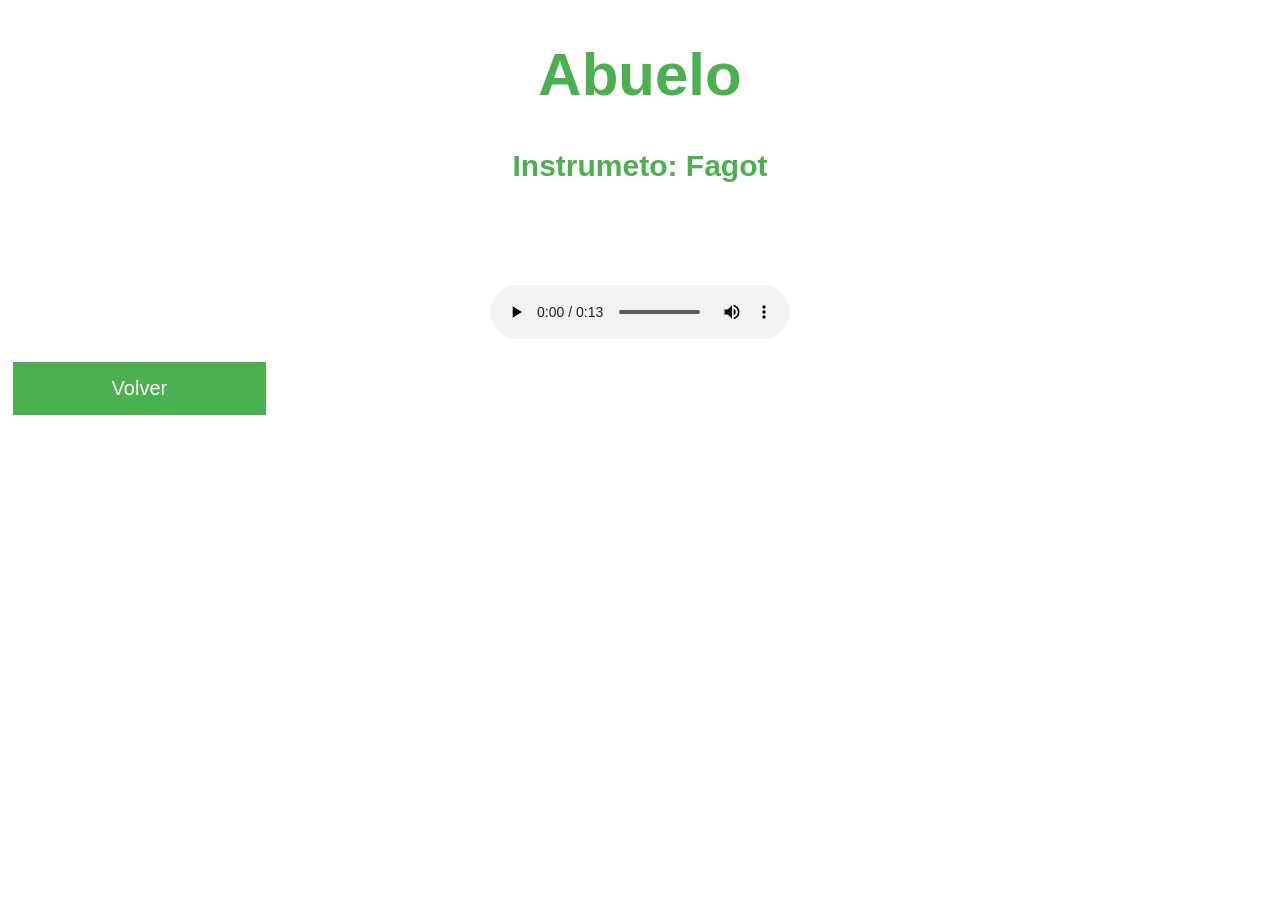
==== templates/abuelo.html @ 8d8f0ad4 "Add files via upload" ====
<!DOCTYPE html>

<head>
    <title>Abuelo</title>
    <link rel="stylesheet" href="/style.css">
</head>

<body>
    <h1>Abuelo</h1>
        <h3 id="textCh">
        Instrumeto: Fagot
    </h3>
    <br>
    <br>
    <br>
    <br>
    <div class="audio">
        <audio controls>
            <source src="/mp3/Fagot-Abuelo.mp3" type="audio/mpeg">
        </audio>
    </div>
    <br>
    <button id="buttonCh" onclick="window.location.href='/templates/index.html'">Volver</button>
    

</body>
</html>
---- style.css ----
#button {
    background-color: #4CAF50;
    border: none;
    color: white;
    padding: 15px 32px;
    text-align: center;
    text-decoration: none;
    display: inline-block;
    font-size: 25px;
    margin: 5px 5px;
    cursor: pointer;
    transition-duration: 0.4s;
    width: 80%;
    height: 100%;

}

#button:hover {
    background-color: white;
    color: black;
    border: 2px solid #4CAF50;
}

#buttonCh {
    background-color: #4CAF50;
    border: none;
    color: white;
    padding: 15px 32px;
    text-align: center;
    text-decoration: none;
    font-size: 20px;
    margin: 5px 5px;
    cursor: pointer;
    transition-duration: 0.4s;
    width: 20%;
    height: 40%;

}

#buttonCh:hover {
    background-color: white;
    color: black;
    border: 2px solid #4CAF50;
}

#textCh {
    text-align: center;
    font-size: 30px;
    color: #4CAF50;
    font-family: Arial, Helvetica, sans-serif;
}

h1 {
    text-align: center;
    font-size: 60px;
    color: #4CAF50;
    font-family: Arial, Helvetica, sans-serif;
}


.audio {
    display: flex;
    justify-content: center;
    align-items: center;     
}

background {
    background-color: #f2f2f2;
    height: 100%;
    width: 100%;
}
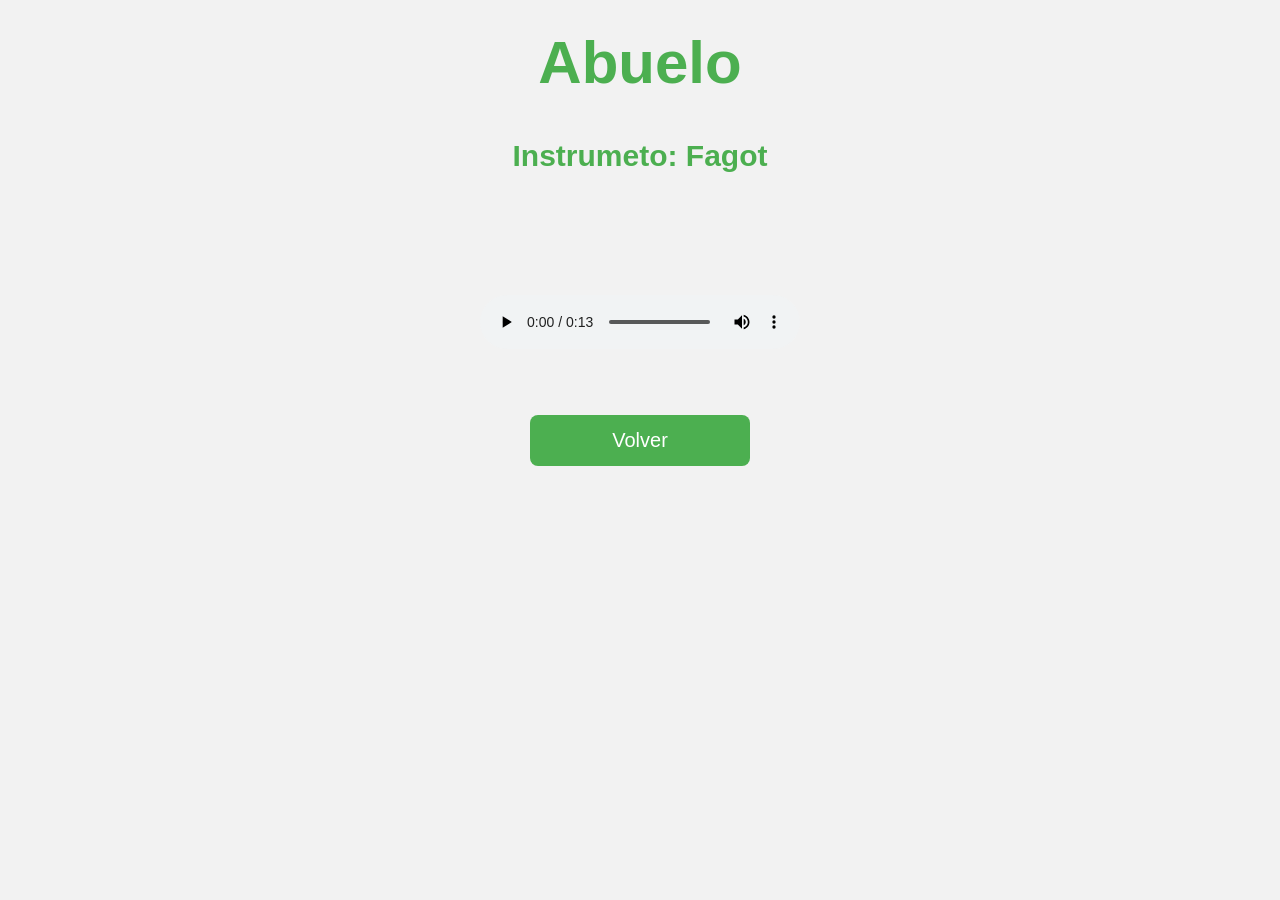
==== commit f21352fc: "Improve mobile responsive styles" ====
--- a/templates/abuelo.html
+++ b/templates/abuelo.html
@@ -1,27 +1,29 @@
-<!DOCTYPE html>
-
-<head>
-    <title>Abuelo</title>
-    <link rel="stylesheet" href="/style.css">
-</head>
-
-<body>
-    <h1>Abuelo</h1>
-        <h3 id="textCh">
-        Instrumeto: Fagot
-    </h3>
-    <br>
-    <br>
-    <br>
-    <br>
-    <div class="audio">
-        <audio controls>
-            <source src="/mp3/Fagot-Abuelo.mp3" type="audio/mpeg">
-        </audio>
-    </div>
-    <br>
-    <button id="buttonCh" onclick="window.location.href='/templates/index.html'">Volver</button>
-    
-
-</body>
+<!DOCTYPE html>
+
+<head>
+    <meta charset="UTF-8">
+    <meta name="viewport" content="width=device-width, initial-scale=1.0">
+    <title>Abuelo</title>
+    <link rel="stylesheet" href="../style.css">
+</head>
+
+<body>
+    <h1>Abuelo</h1>
+        <h3 id="textCh">
+        Instrumeto: Fagot
+    </h3>
+    <br>
+    <br>
+    <br>
+    <br>
+    <div class="audio">
+        <audio controls>
+            <source src="../mp3/Fagot-Abuelo.mp3" type="audio/mpeg">
+        </audio>
+    </div>
+    <br>
+    <button id="buttonCh" onclick="window.location.href='../index.html'">Volver</button>
+    
+
+</body>
 </html>
--- a/style.css
+++ b/style.css
@@ -1,72 +1,109 @@
-
-#button {
-    background-color: #4CAF50;
-    border: none;
-    color: white;
-    padding: 15px 32px;
-    text-align: center;
-    text-decoration: none;
-    display: inline-block;
-    font-size: 25px;
-    margin: 5px 5px;
-    cursor: pointer;
-    transition-duration: 0.4s;
-    width: 80%;
-    height: 100%;
-
-}
-
-#button:hover {
-    background-color: white;
-    color: black;
-    border: 2px solid #4CAF50;
-}
-
-#buttonCh {
-    background-color: #4CAF50;
-    border: none;
-    color: white;
-    padding: 15px 32px;
-    text-align: center;
-    text-decoration: none;
-    font-size: 20px;
-    margin: 5px 5px;
-    cursor: pointer;
-    transition-duration: 0.4s;
-    width: 20%;
-    height: 40%;
-
-}
-
-#buttonCh:hover {
-    background-color: white;
-    color: black;
-    border: 2px solid #4CAF50;
-}
-
-#textCh {
-    text-align: center;
-    font-size: 30px;
-    color: #4CAF50;
-    font-family: Arial, Helvetica, sans-serif;
-}
-
-h1 {
-    text-align: center;
-    font-size: 60px;
-    color: #4CAF50;
-    font-family: Arial, Helvetica, sans-serif;
-}
-
-
-.audio {
-    display: flex;
-    justify-content: center;
-    align-items: center;     
-}
-
-background {
-    background-color: #f2f2f2;
-    height: 100%;
-    width: 100%;
+
+:root {
+    color-scheme: light;
+}
+
+* {
+    box-sizing: border-box;
+}
+
+html, body {
+    margin: 0;
+    padding: 0;
+    min-height: 100%;
+    background-color: #f2f2f2;
+    font-family: Arial, Helvetica, sans-serif;
+}
+
+body {
+    padding: 16px;
+    display: flex;
+    flex-direction: column;
+    align-items: center;
+    gap: 12px;
+}
+
+#button,
+#buttonCh {
+    background-color: #4CAF50;
+    border: none;
+    color: white;
+    padding: 14px 16px;
+    text-align: center;
+    text-decoration: none;
+    display: block;
+    font-size: clamp(16px, 3vw, 25px);
+    margin: 8px auto;
+    cursor: pointer;
+    transition: all 0.3s ease;
+    width: min(320px, 100%);
+    border-radius: 8px;
+}
+
+#button:hover,
+#buttonCh:hover {
+    background-color: white;
+    color: black;
+    border: 2px solid #4CAF50;
+}
+
+#buttonCh {
+    width: min(220px, 100%);
+    font-size: clamp(16px, 4vw, 20px);
+}
+
+#textCh {
+    text-align: center;
+    font-size: clamp(18px, 4vw, 30px);
+    color: #4CAF50;
+    margin: 10px 0;
+}
+
+h1 {
+    text-align: center;
+    font-size: clamp(28px, 7vw, 60px);
+    color: #4CAF50;
+    margin: 12px 0 20px;
+}
+
+.audio {
+    display: flex;
+    justify-content: center;
+    align-items: center;
+    width: 100%;
+    margin: 16px 0;
+}
+
+.audio audio {
+    width: min(100%, 320px);
+}
+
+@media (max-width: 480px) {
+    body {
+        padding: 12px;
+    }
+
+    #button,
+    #buttonCh {
+        width: 100%;
+        padding: 12px 14px;
+        font-size: 16px;
+    }
+
+    #buttonCh {
+        max-width: none;
+    }
+
+    h1 {
+        font-size: 32px;
+        margin-bottom: 14px;
+    }
+
+    #textCh {
+        font-size: 20px;
+    }
+
+    .audio audio {
+        width: 100%;
+    }
 }
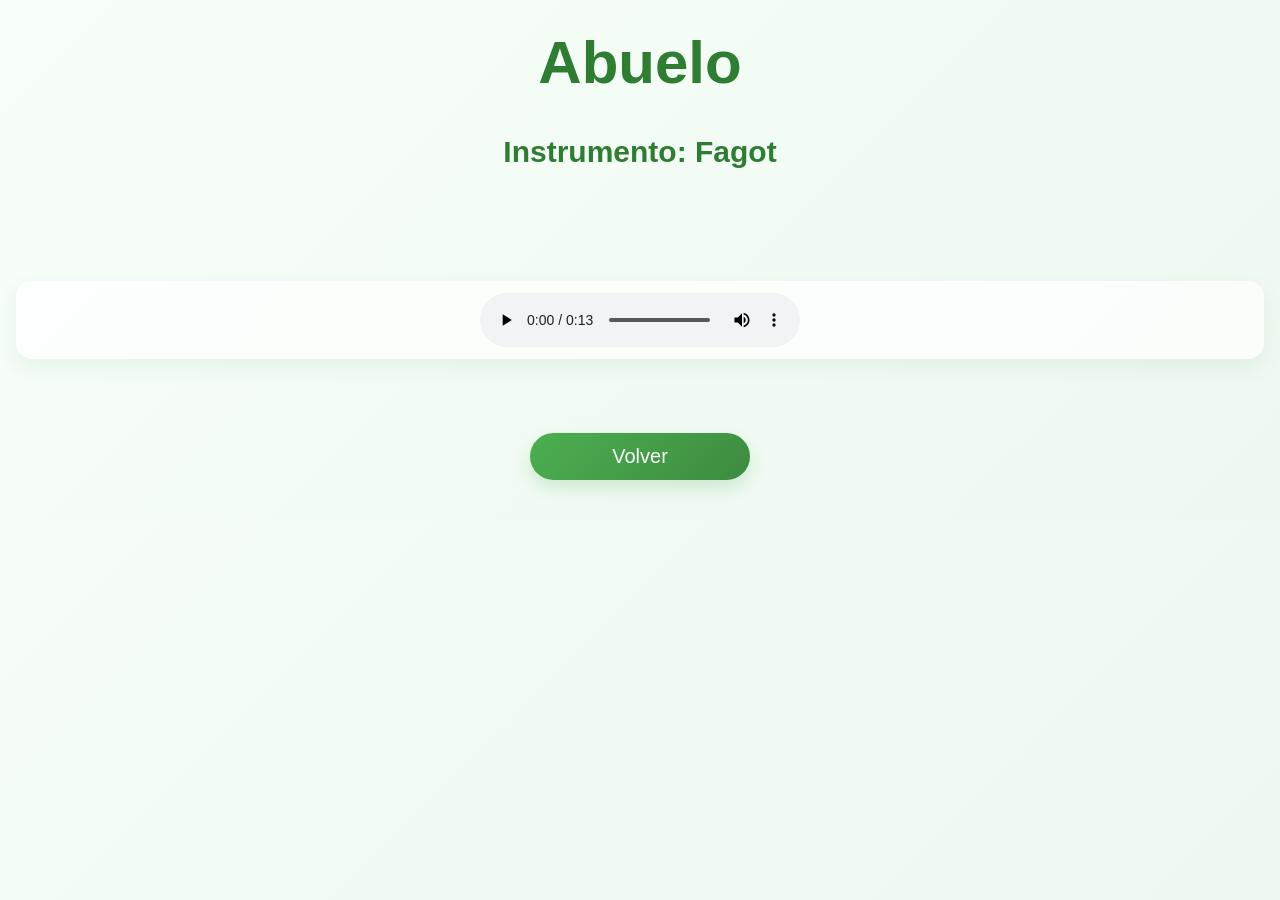
==== commit 0f12a1ed: "Instrumento" ====
--- a/templates/abuelo.html
+++ b/templates/abuelo.html
@@ -10,7 +10,7 @@
 <body>
     <h1>Abuelo</h1>
         <h3 id="textCh">
-        Instrumeto: Fagot
+        Instrumento: Fagot
     </h3>
     <br>
     <br>
--- a/style.css
+++ b/style.css
@@ -11,12 +11,13 @@
     margin: 0;
     padding: 0;
     min-height: 100%;
-    background-color: #f2f2f2;
+    background: linear-gradient(135deg, #f7fff8 0%, #eef8f0 100%);
     font-family: Arial, Helvetica, sans-serif;
+    color: #2f4f3f;
 }
 
 body {
-    padding: 16px;
+    padding: 20px 16px 32px;
     display: flex;
     flex-direction: column;
     align-items: center;
@@ -25,7 +26,7 @@
 
 #button,
 #buttonCh {
-    background-color: #4CAF50;
+    background: linear-gradient(135deg, #4CAF50 0%, #3d8b40 100%);
     border: none;
     color: white;
     padding: 14px 16px;
@@ -35,35 +36,42 @@
     font-size: clamp(16px, 3vw, 25px);
     margin: 8px auto;
     cursor: pointer;
-    transition: all 0.3s ease;
+    transition: transform 0.2s ease, box-shadow 0.2s ease, background 0.3s ease;
     width: min(320px, 100%);
-    border-radius: 8px;
+    border-radius: 999px;
+    box-shadow: 0 8px 18px rgba(76, 175, 80, 0.22);
 }
 
 #button:hover,
 #buttonCh:hover {
-    background-color: white;
-    color: black;
+    transform: translateY(-2px);
+    background: linear-gradient(135deg, #ffffff 0%, #f0f8f1 100%);
+    color: #2e7d32;
     border: 2px solid #4CAF50;
+    box-shadow: 0 10px 22px rgba(76, 175, 80, 0.18);
 }
 
 #buttonCh {
     width: min(220px, 100%);
     font-size: clamp(16px, 4vw, 20px);
+    padding: 12px 18px;
+    margin-top: 16px;
 }
 
 #textCh {
     text-align: center;
     font-size: clamp(18px, 4vw, 30px);
-    color: #4CAF50;
-    margin: 10px 0;
+    color: #2e7d32;
+    margin: 8px 0 4px;
+    font-weight: 600;
 }
 
 h1 {
     text-align: center;
     font-size: clamp(28px, 7vw, 60px);
-    color: #4CAF50;
-    margin: 12px 0 20px;
+    color: #2e7d32;
+    margin: 8px 0 18px;
+    font-weight: 700;
 }
 
 .audio {
@@ -71,7 +79,11 @@
     justify-content: center;
     align-items: center;
     width: 100%;
-    margin: 16px 0;
+    margin: 12px 0 16px;
+    padding: 12px;
+    background: rgba(255, 255, 255, 0.75);
+    border-radius: 16px;
+    box-shadow: 0 8px 20px rgba(46, 125, 50, 0.08);
 }
 
 .audio audio {
@@ -80,7 +92,8 @@
 
 @media (max-width: 480px) {
     body {
-        padding: 12px;
+        padding: 12px 12px 24px;
+        gap: 10px;
     }
 
     #button,
@@ -88,21 +101,29 @@
         width: 100%;
         padding: 12px 14px;
         font-size: 16px;
+        border-radius: 999px;
     }
 
     #buttonCh {
         max-width: none;
+        min-height: 44px;
+        white-space: nowrap;
+        overflow: visible;
     }
 
     h1 {
         font-size: 32px;
-        margin-bottom: 14px;
+        margin-bottom: 12px;
     }
 
     #textCh {
         font-size: 20px;
     }
 
+    .audio {
+        padding: 10px;
+    }
+
     .audio audio {
         width: 100%;
     }
